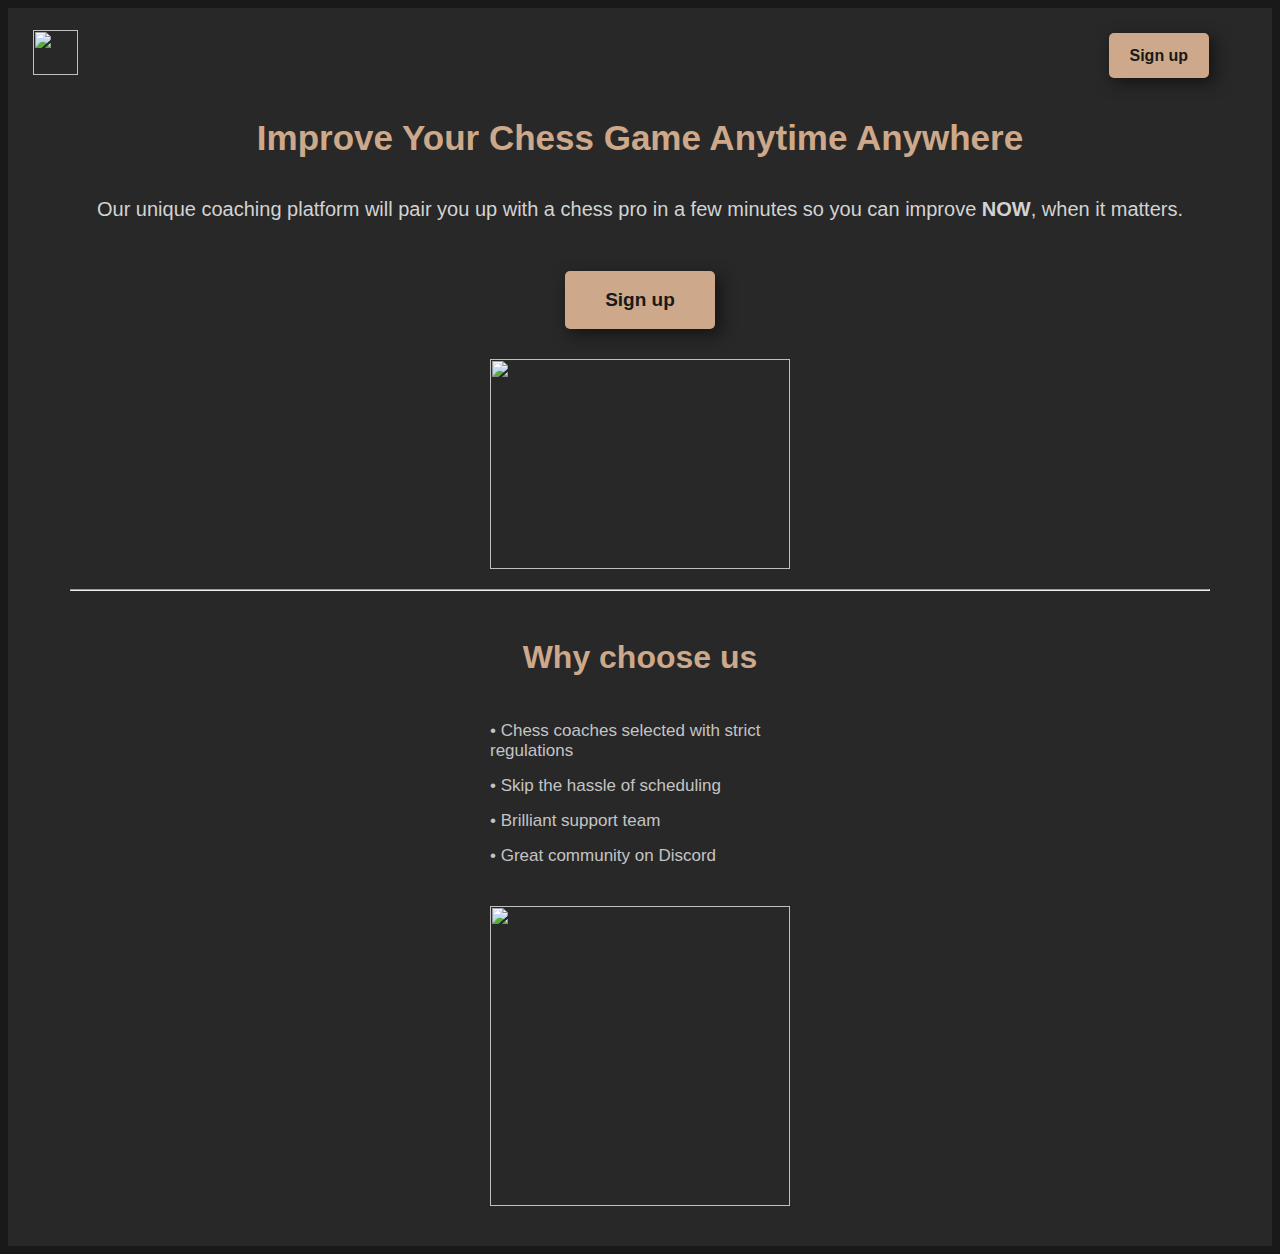
==== index_mobile.html @ 30d5d659 "Update and rename sign_up_mobile.html to index_mobile.html" ====
<!DOCTYPE html>
<html lang="en">
<head>
    <meta charset="UTF-8">
    <meta name="viewport" content="width=device-width, initial-scale=1.0">
    <title>Sign up</title>
    <link rel="stylesheet" href="sign_up_mobile_styles.css">
</head>
<body>
    <div class="main-content">
        <div class="header-top">
            <img style="height: 45px; width: 45px; margin-left: 2%; margin-top: 1.5%;" src="https://static-00.iconduck.com/assets.00/chess-icon-1024x1024-l7ql16ml.png">
            <button class="button-header"><p class="header-button-text">Sign up</p></button>
        </div>
        <div class="text-container">
            <h2 class="heading-1">Improve Your Chess Game Anytime Anywhere</h2>
            <p class="explanation-text">Our unique coaching platform will pair you up with a chess pro in a few minutes so you can improve <strong>NOW</strong>, when it matters.</p>
            <button class="button-body"><p style="font-size: 19px;" class="header-button-text">Sign up</p></button>
            <img style="width: 300px; height: 210px; display: flex; align-self: center;" src="https://cdni.iconscout.com/illustration/premium/thumb/chess-board-game-7462851-6104081.png">
        </div>
        <hr style="width: 90%; margin-top: 20px;">
        <div class="text-container">
            <h2 style="font-size: 32px; margin-bottom: 30px;" class="heading-1">Why choose us</h2>
            <p class="explanation-text2">&#x2022; Chess coaches selected with strict regulations</p>
            <p class="explanation-text2">&#x2022; Skip the hassle of scheduling</p>
            <p class="explanation-text2">&#x2022; Brilliant support team</p>
            <p class="explanation-text2">&#x2022; Great community on Discord</p>
            <img style="height: 300px; width: 300px; margin-top: 40px;margin-bottom: 40px;" src="https://thechessworld.com/wp-content/uploads/2020/06/unnamed-88-300x300.jpg">
            
        </div>
    </div>
</body>
</html>
---- sign_up_mobile_styles.css ----
html {
    height: fit-content;
    width: 100%;
    display: flex;
    justify-content: center;
}
body {
    height: fit-content;
    width: 100%;
    background-color: rgb(25, 25, 25);
}
.main-content {
    background-color: rgb(40,40,40);
    width: 100%;
    height: fit-content;
    display: flex;
    flex-direction: column;
}
.header-top {
    width: 100%;
    height: 7%;
    background-color: rgb(40, 40, 40);
    border-radius: 30px 30px 0 0;
    display: flex;
    align-items: center;
    justify-content: space-between;
}
.button-header {
    width: 100px;
    height: 45px;
    background-color: rgb(205,168,139);
    border-radius: 5px;
    margin-right: 5%;
    margin-top: 2%;
    display: flex;
    justify-content: center;
    align-items: center;
    border: none;
    padding: 0.7%;
    box-shadow: 5px 5px 15px 1px rgb(22, 22, 22);
    transition: background-color 0.2s;
}
.button-header:hover {
    cursor: pointer;
    background-color: rgb(168, 136, 111);
}
.button-body {
    width: 150px;
    height: 58px;
    background-color: rgb(205,168,139);
    border-radius: 5px;
    margin: 30px;
    display: flex;
    justify-content: center;
    align-items: center;
    border: none;
    padding: 0.7%;
    box-shadow: 5px 5px 15px 1px rgb(22, 22, 22);
    transition: background-color 0.2s;
}
.button-body:hover {
    cursor: pointer;
    background-color: rgb(168, 136, 111);
}
.header-button-text {
    font-family: Arial, Helvetica, sans-serif;
    font-size: 16px;
    color: rgb(25,25,25);
    font-weight: bold;
    margin: 0;
}
.text-container {
    height: fit-content;
    width: 86%;
    padding-left: 7%;
    padding-right: 7%;
    display: flex;
    flex-direction: column;
    margin-top: 40px;
    align-items: center;
}
.heading-1 {
    font-family: 'Roboto', sans-serif;;
    color: rgb(205,168,139);
    font-size: 35px;
    font-weight: bold;
    margin: 0;
    display: inline-block;
    text-align: center;
}
.explanation-text {
    font-family: Arial, Helvetica, sans-serif;
    font-size: 20px;
    color: rgb(211, 211, 211);
    margin-top: 40px;
    display: inline-block;
    text-align: center;
}
.explanation-text2 {
    font-family: Arial, Helvetica, sans-serif;
    font-size: 17px;
    color: rgb(196, 196, 196);
    margin-top: 15px;
    margin-bottom: 0;
    display: inline-block;
    width: 300px;
}
.text3 {
    font-size: 15px;
    color:rgb(95, 95, 95);
    font-family: Arial, Helvetica, sans-serif;
    margin-top: 20px;
    margin-bottom: 0;
    display: inline-block;
    text-align: center;
}
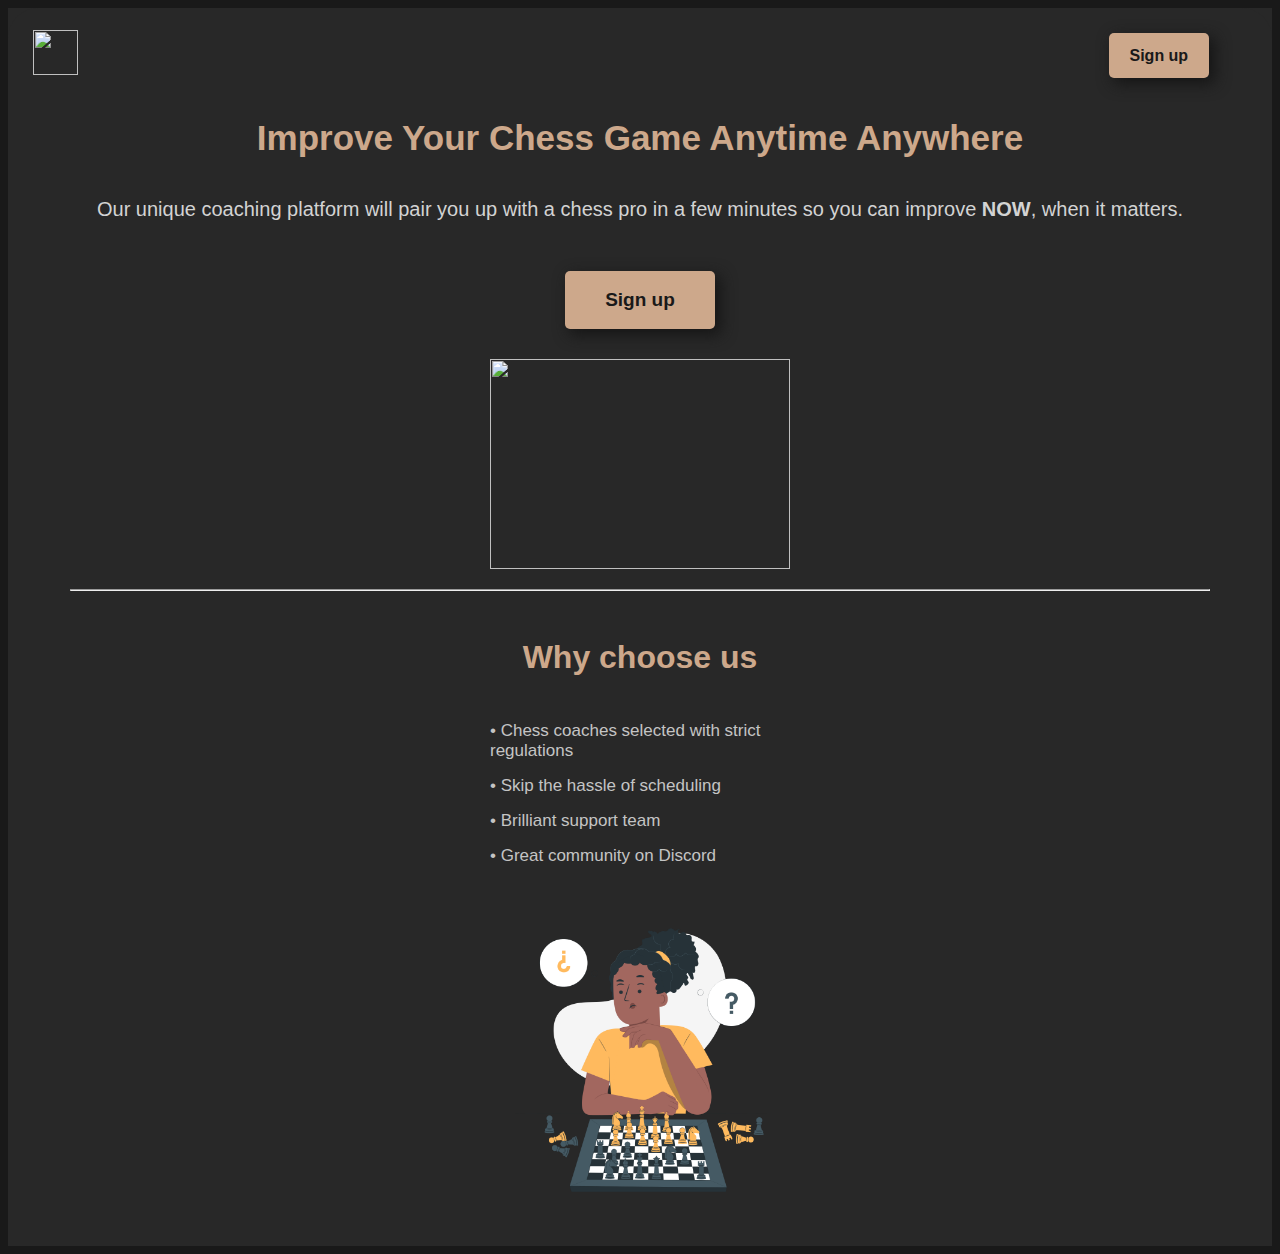
==== commit bc9d038b: "Update index_mobile.html" ====
--- a/index_mobile.html
+++ b/index_mobile.html
@@ -10,12 +10,12 @@
     <div class="main-content">
         <div class="header-top">
             <img style="height: 45px; width: 45px; margin-left: 2%; margin-top: 1.5%;" src="https://static-00.iconduck.com/assets.00/chess-icon-1024x1024-l7ql16ml.png">
-            <button class="button-header"><p class="header-button-text">Sign up</p></button>
+            <button class="button-header"><a href="signup_mobile.html" style="text-decoration: none;" class="header-button-text">Sign up</a></button>
         </div>
         <div class="text-container">
             <h2 class="heading-1">Improve Your Chess Game Anytime Anywhere</h2>
             <p class="explanation-text">Our unique coaching platform will pair you up with a chess pro in a few minutes so you can improve <strong>NOW</strong>, when it matters.</p>
-            <button class="button-body"><p style="font-size: 19px;" class="header-button-text">Sign up</p></button>
+            <button class="button-body"><a href="signup_mobile.html" style="font-size: 19px;text-decoration: none;" class="header-button-text">Sign up</a></button>
             <img style="width: 300px; height: 210px; display: flex; align-self: center;" src="https://cdni.iconscout.com/illustration/premium/thumb/chess-board-game-7462851-6104081.png">
         </div>
         <hr style="width: 90%; margin-top: 20px;">
@@ -25,7 +25,7 @@
             <p class="explanation-text2">&#x2022; Skip the hassle of scheduling</p>
             <p class="explanation-text2">&#x2022; Brilliant support team</p>
             <p class="explanation-text2">&#x2022; Great community on Discord</p>
-            <img style="height: 300px; width: 300px; margin-top: 40px;margin-bottom: 40px;" src="https://thechessworld.com/wp-content/uploads/2020/06/unnamed-88-300x300.jpg">
+            <img style="height: 300px; width: 300px; margin-top: 40px;margin-bottom: 40px;" src="Chess-pana.png">
             
         </div>
     </div>
